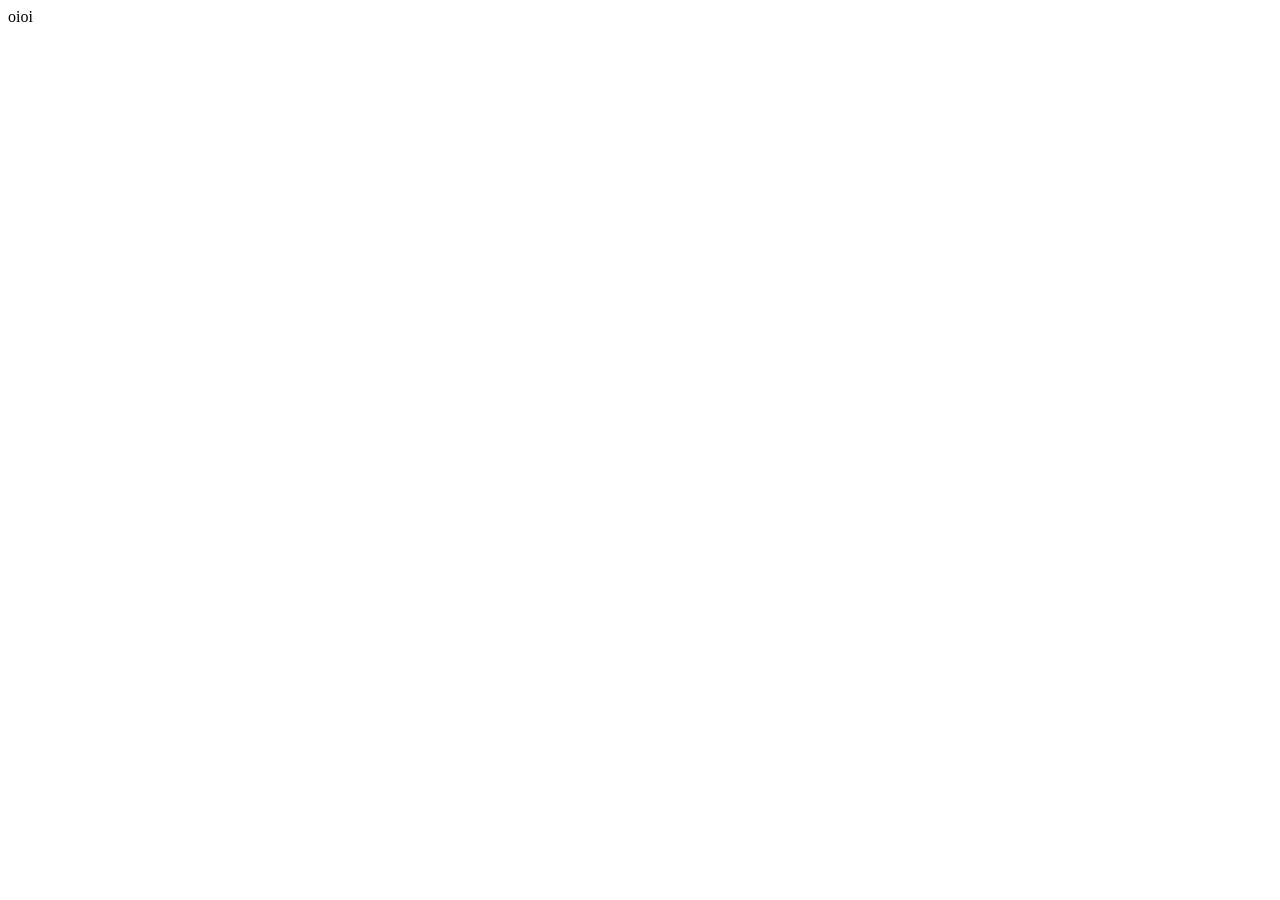
==== app/index.html @ f42e7d64 "Renomeando pastas 2" ====
<!DOCTYPE html>
<html lang="en">
<head>
    <meta charset="UTF-8">
    <meta http-equiv="X-UA-Compatible" content="IE=edge">
    <meta name="viewport" content="width=device-width, initial-scale=1.0">
    <title>Calculator</title>
    <link rel="stylesheet" href="style.css">
</head>
<body>
    <div>
        oioi
    </div>
    <script src="/script.js"></script>
</body>
</html>
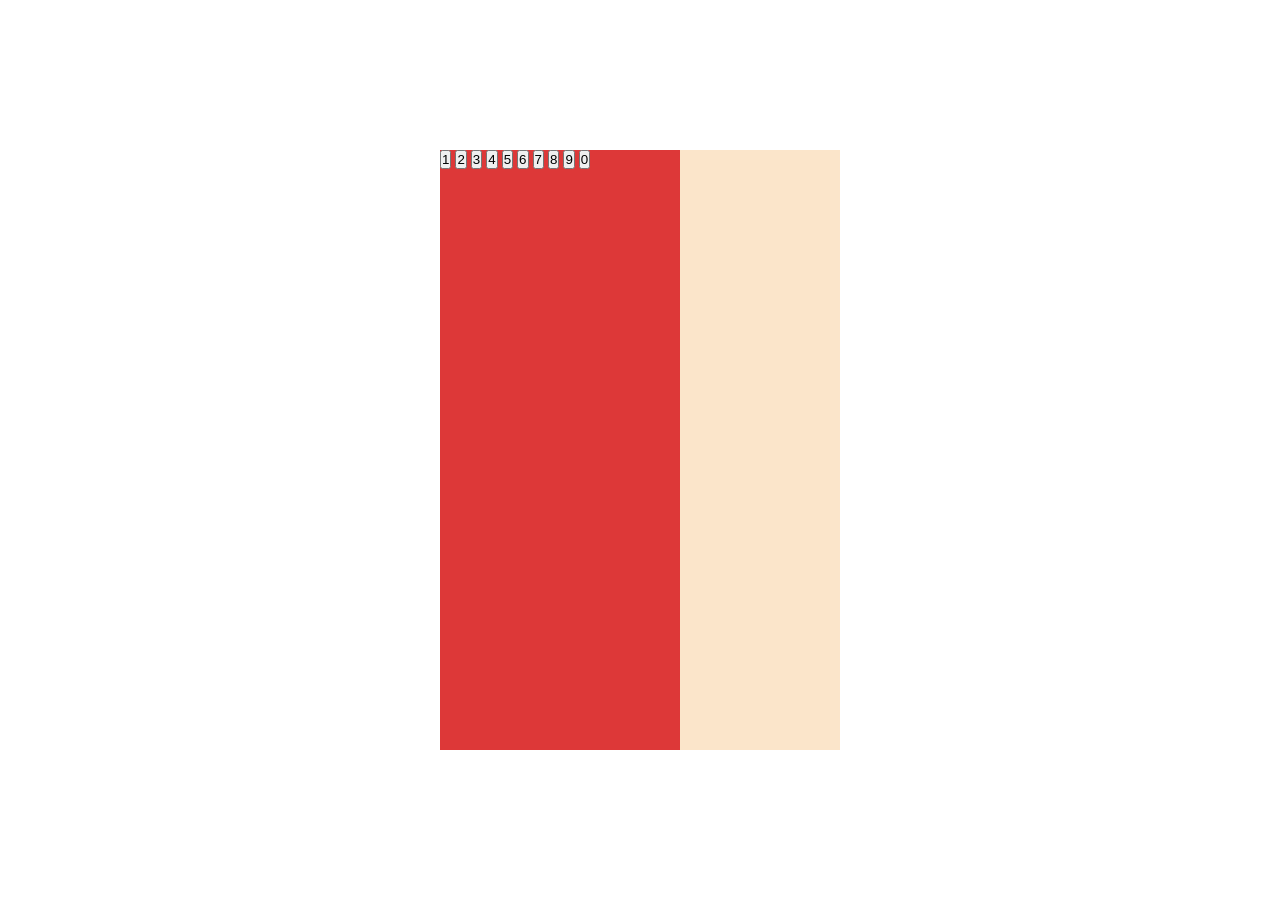
==== commit 2af95040: "primeiras mudancas" ====
--- a/app/index.html
+++ b/app/index.html
@@ -8,8 +8,24 @@
     <link rel="stylesheet" href="style.css">
 </head>
 <body>
-    <div>
-        oioi
+    <div id="calculadora">
+        <div id="div-visor">
+
+        </div>
+        <div id="div-numeros">
+            <button>1</button>
+            <button>2</button>
+            <button>3</button>
+            <button>4</button>
+            <button>5</button>
+            <button>6</button>
+            <button>7</button>
+            <button>8</button>
+            <button>9</button>
+            <button>0</button>
+        </div>
+
+        <div id="div-simbolos"></div>
     </div>
     <script src="/script.js"></script>
 </body>
--- a/app/style.css
+++ b/app/style.css
@@ -0,0 +1,27 @@
+* {
+    margin: 0;
+    padding: 0;
+}
+
+main {
+}
+
+#calculadora {
+    position: absolute;
+    top: 50%;
+    left: 50%;
+    transform: translate(-50%, -50%);
+    display: flex;
+    width: 400px;
+    height: 600px;
+    background-color: rgb(251, 229, 202);
+}
+
+#div-visor{
+    background-color: lightgray;
+}
+
+#div-numeros {
+    width: 60%;
+    background-color: rgb(221, 56, 56);
+}
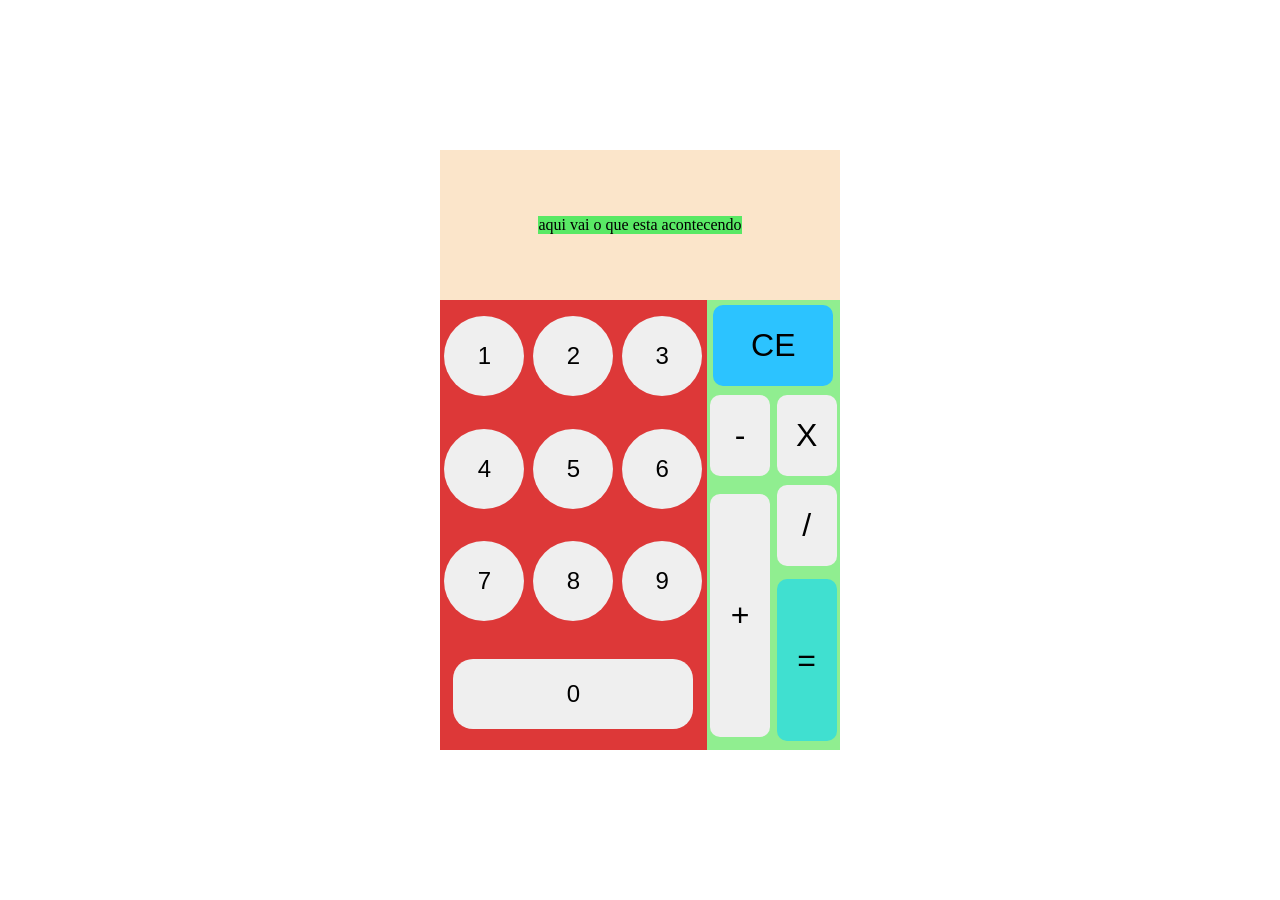
==== commit b53d1cda: "Criando estrutura básica com grid layout" ====
--- a/app/index.html
+++ b/app/index.html
@@ -8,24 +8,31 @@
     <link rel="stylesheet" href="style.css">
 </head>
 <body>
-    <div id="calculadora">
+    <main>
         <div id="div-visor">
-
+            aqui vai o que esta acontecendo
         </div>
         <div id="div-numeros">
-            <button>1</button>
-            <button>2</button>
-            <button>3</button>
-            <button>4</button>
-            <button>5</button>
-            <button>6</button>
-            <button>7</button>
-            <button>8</button>
-            <button>9</button>
-            <button>0</button>
+            <button class="all-num">1</button>
+            <button class="all-num">2</button>
+            <button class="all-num">3</button>
+            <button class="all-num">4</button>
+            <button class="all-num">5</button>
+            <button class="all-num">6</button>
+            <button class="all-num">7</button>
+            <button class="all-num">8</button>
+            <button class="all-num">9</button>
+            <button class="all-num" id="zero-num">0</button>
         </div>
-
-        <div id="div-simbolos"></div>
+    
+        <div id="div-simbolos">
+            <button class="all-simb" id="clear-simb">CE</button>
+            <button class="all-simb">-</button>
+            <button class="all-simb" id="soma-simb">+</button>
+            <button class="all-simb">X</button>
+            <button class="all-simb">/</button>
+            <button class="all-simb" id="equal-simb">=</button>
+        </div>
     </div>
     <script src="/script.js"></script>
 </body>
--- a/app/style.css
+++ b/app/style.css
@@ -3,25 +3,94 @@
     padding: 0;
 }
 
-main {
+html,body {
+    width: 100%;
+    height: 100%;
 }
 
-#calculadora {
+main {
     position: absolute;
+    display: grid;
+    justify-items: center;
+    align-items: center;
+    grid-template-rows: 1fr 3fr;
+    grid-template-columns: 2fr 1fr;
     top: 50%;
     left: 50%;
     transform: translate(-50%, -50%);
-    display: flex;
     width: 400px;
     height: 600px;
     background-color: rgb(251, 229, 202);
 }
 
 #div-visor{
-    background-color: lightgray;
+    grid-column-start: 1;
+    grid-column-end: 3;
+    background-color: rgb(89, 233, 101);
 }
 
 #div-numeros {
-    width: 60%;
+    display: grid;
+    justify-items: center;
+    align-items: center;
+    grid-template-rows: 1fr 1fr 1fr 1fr;
+    grid-template-columns: 1fr 1fr 1fr;
+    width: 100%;
+    height: 100%;
     background-color: rgb(221, 56, 56);
+}
+
+button{
+    font-size: 1.5em;
+    border: 0;
+}
+
+.all-num {
+    width: 80px;
+    height: 80px;
+    border-radius: 100%;
+}
+
+
+#zero-num {
+    width: 90%;
+    height: 70px;
+    grid-column-start: 1;
+    grid-column-end: 4;
+    border-radius: 20px;
+}
+
+#div-simbolos {
+    background-color: lightgreen;
+    width: 100%;
+    height: 100%;
+    display: grid;
+    justify-items: center;
+    align-items: center;
+    grid-template-columns: 1fr 1fr;
+    grid-template-rows: 1fr 1fr 1fr 1fr 1fr;
+}
+
+.all-simb {
+    width: 90%;
+    height: 90%;
+    font-size: 2em;
+    border-radius: 10px;
+}
+
+#clear-simb {
+    grid-column-start: 1;
+    grid-column-end: 3;
+    background-color: rgb(44, 195, 255);
+}
+
+#soma-simb{
+    grid-row-start: 3;
+    grid-row-end: 6;
+}
+
+#equal-simb{
+    grid-row-start: 4;
+    grid-row-end: 6;
+    background-color: turquoise;
 }
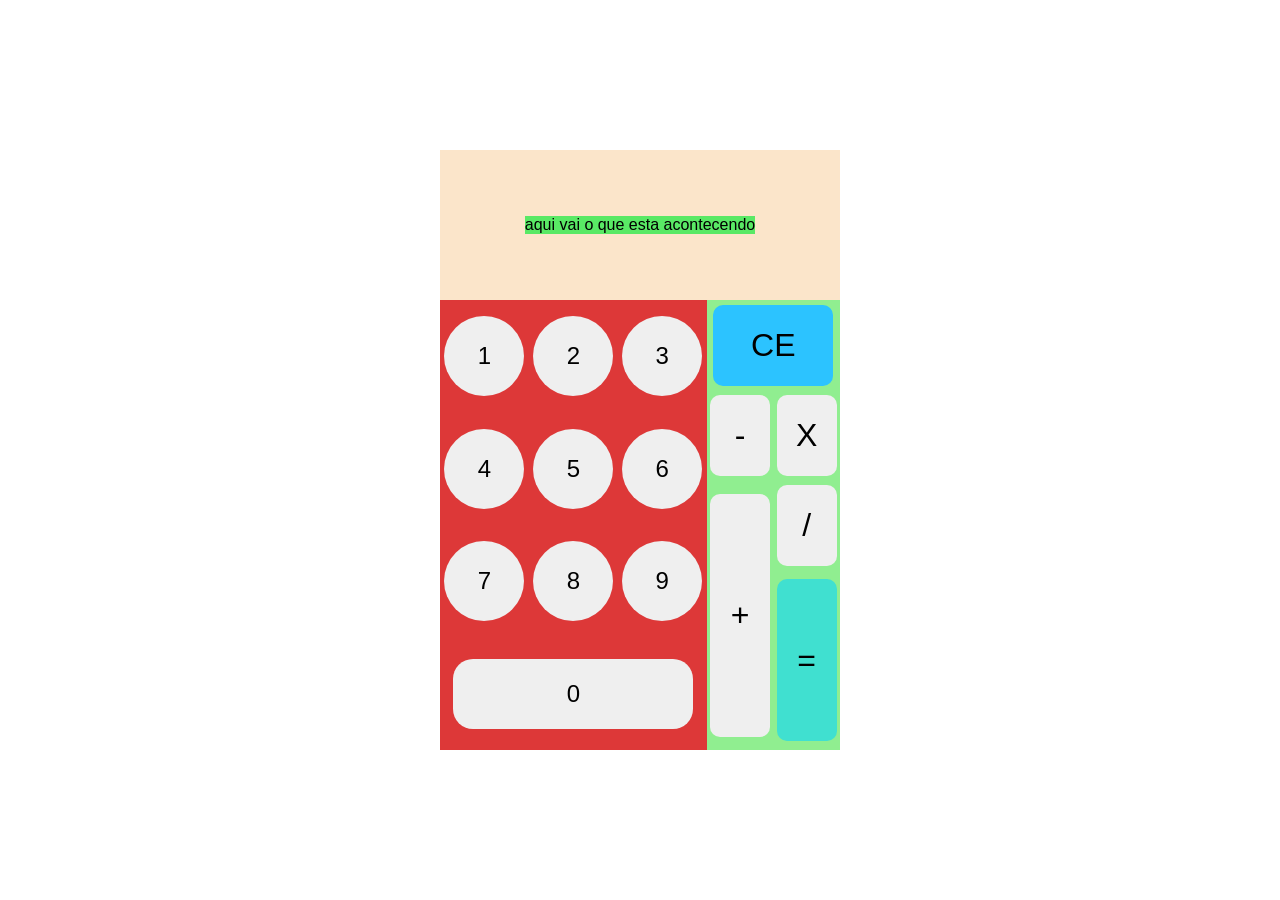
==== commit 1036194e: "primeiro commit js" ====
--- a/app/index.html
+++ b/app/index.html
@@ -34,6 +34,6 @@
             <button class="all-simb" id="equal-simb">=</button>
         </div>
     </div>
-    <script src="/script.js"></script>
+    <script src="/script.js">
 </body>
 </html>
--- a/app/style.css
+++ b/app/style.css
@@ -1,6 +1,7 @@
 * {
     margin: 0;
     padding: 0;
+    font-family: 'Segoe UI', Tahoma, Geneva, Verdana, sans-serif;
 }
 
 html,body {
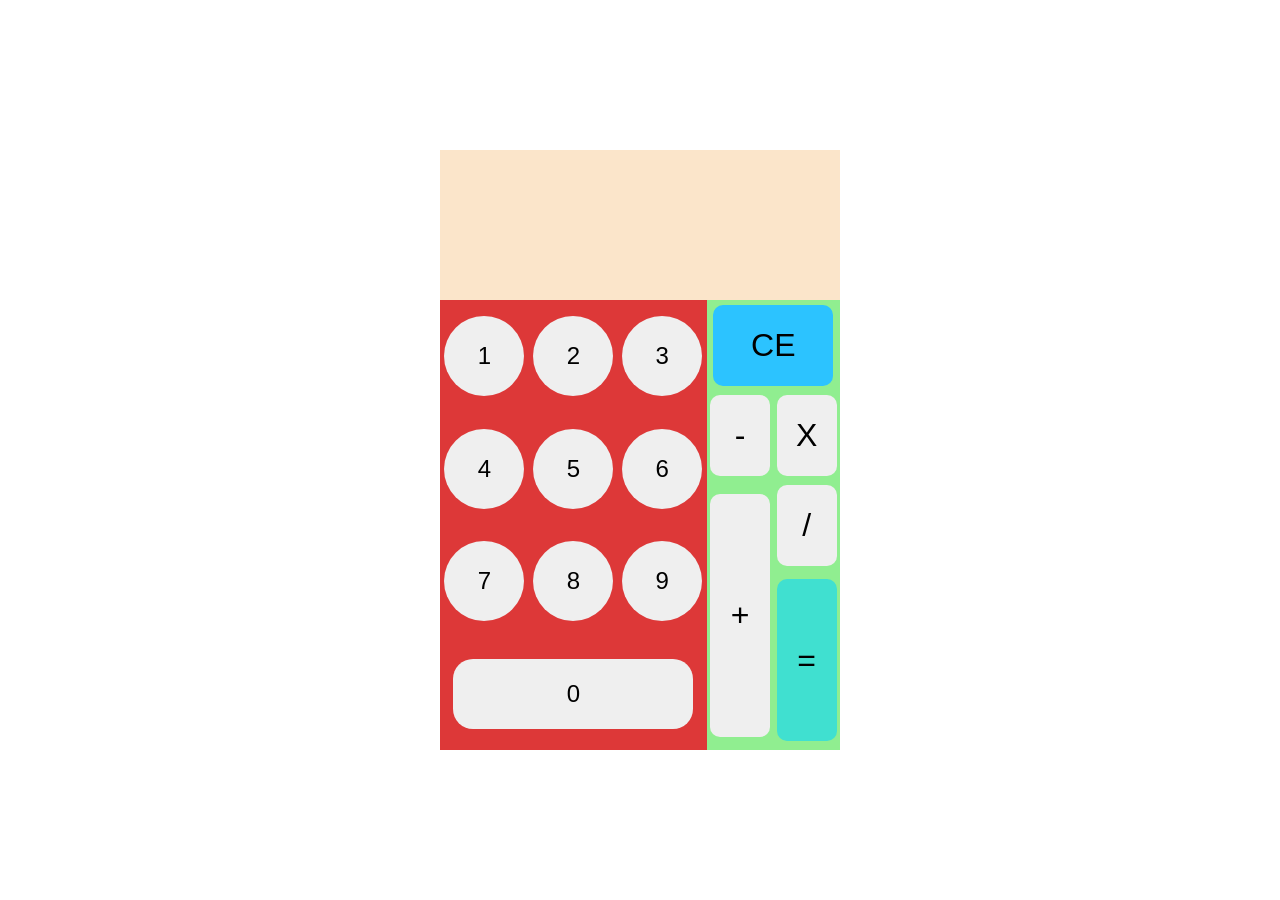
==== commit b8414b41: "prototipo de funcionamento dos calculos" ====
--- a/app/index.html
+++ b/app/index.html
@@ -9,31 +9,29 @@
 </head>
 <body>
     <main>
-        <div id="div-visor">
-            aqui vai o que esta acontecendo
-        </div>
+        <div id="div-visor"></div>
         <div id="div-numeros">
-            <button class="all-num">1</button>
-            <button class="all-num">2</button>
-            <button class="all-num">3</button>
-            <button class="all-num">4</button>
-            <button class="all-num">5</button>
-            <button class="all-num">6</button>
-            <button class="all-num">7</button>
-            <button class="all-num">8</button>
-            <button class="all-num">9</button>
-            <button class="all-num" id="zero-num">0</button>
+            <button class="char all-num">1</button>
+            <button class="char all-num">2</button>
+            <button class="char all-num">3</button>
+            <button class="char all-num">4</button>
+            <button class="char all-num">5</button>
+            <button class="char all-num">6</button>
+            <button class="char all-num">7</button>
+            <button class="char all-num">8</button>
+            <button class="char all-num">9</button>
+            <button class="char all-num" id="zero-num">0</button>
         </div>
     
         <div id="div-simbolos">
             <button class="all-simb" id="clear-simb">CE</button>
-            <button class="all-simb">-</button>
-            <button class="all-simb" id="soma-simb">+</button>
-            <button class="all-simb">X</button>
-            <button class="all-simb">/</button>
+            <button class="char all-simb">-</button>
+            <button class="char all-simb" id="soma-simb">+</button>
+            <button class="char all-simb">X</button>
+            <button class="char all-simb">/</button>
             <button class="all-simb" id="equal-simb">=</button>
         </div>
     </div>
-    <script src="/script.js">
+    <script src="script.js"></script>
 </body>
 </html>
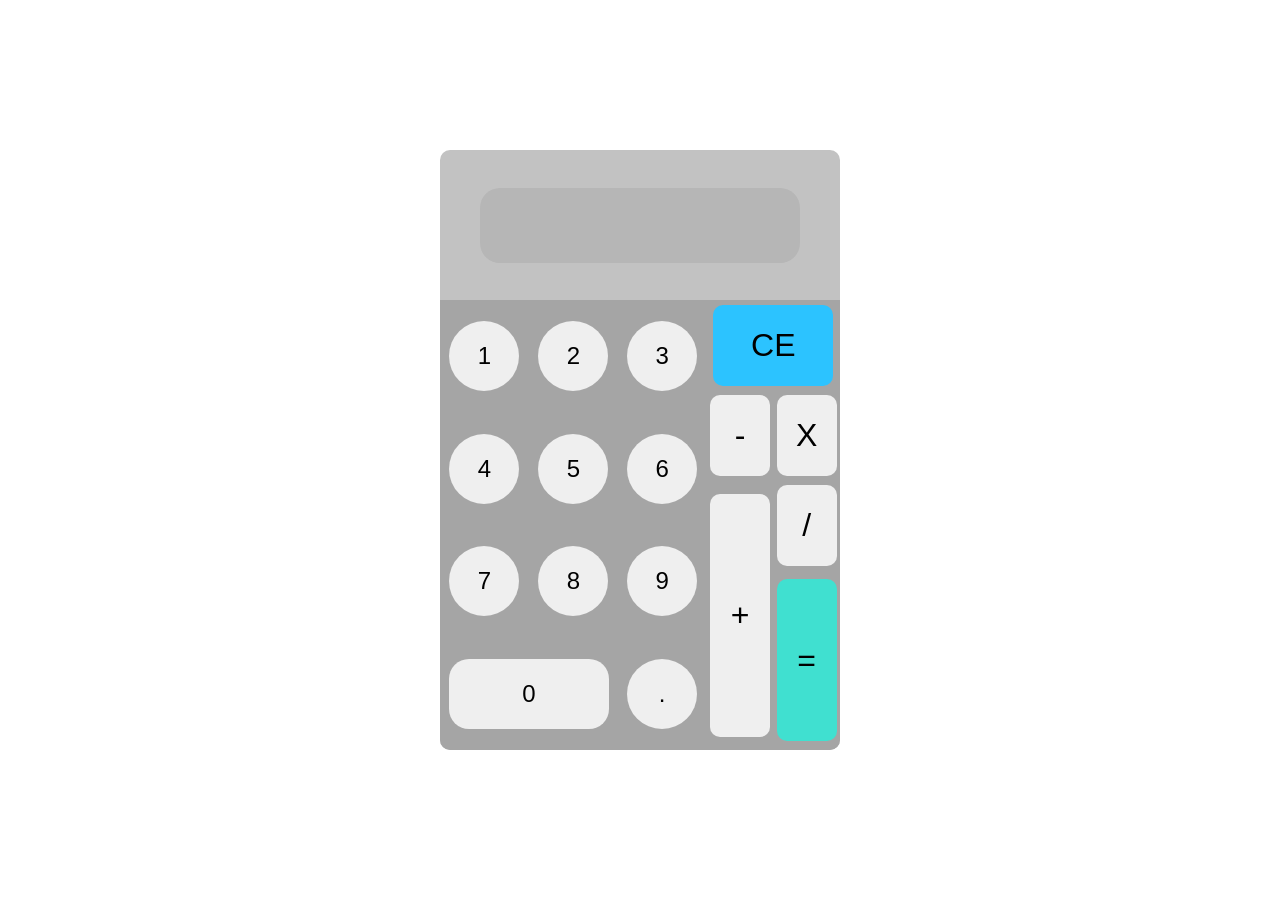
==== commit 9f839ee0: "Adicionando suporte a float" ====
--- a/app/index.html
+++ b/app/index.html
@@ -21,6 +21,7 @@
             <button class="char all-num">8</button>
             <button class="char all-num">9</button>
             <button class="char all-num" id="zero-num">0</button>
+            <button class="char all-num" id="ponto">.</button>
         </div>
     
         <div id="div-simbolos">
--- a/app/style.css
+++ b/app/style.css
@@ -2,6 +2,7 @@
     margin: 0;
     padding: 0;
     font-family: 'Segoe UI', Tahoma, Geneva, Verdana, sans-serif;
+    box-sizing: border-box;
 }
 
 html,body {
@@ -21,13 +22,22 @@
     transform: translate(-50%, -50%);
     width: 400px;
     height: 600px;
-    background-color: rgb(251, 229, 202);
+    background-color: rgb(194, 194, 194);
+    border-radius: 10px;
 }
 
 #div-visor{
     grid-column-start: 1;
     grid-column-end: 3;
-    background-color: rgb(89, 233, 101);
+    width: 80%;
+    height: 50%;
+    text-align: end;
+    align-items: center;
+    padding-right: 10px;
+    background-color: rgb(182, 182, 182);
+    color: rgb(100, 100, 100);
+    font-size: 3em;
+    border-radius: 20px;
 }
 
 #div-numeros {
@@ -38,7 +48,8 @@
     grid-template-columns: 1fr 1fr 1fr;
     width: 100%;
     height: 100%;
-    background-color: rgb(221, 56, 56);
+    background-color: rgb(165, 165, 165);
+    border-bottom-left-radius: 10px;
 }
 
 button{
@@ -47,8 +58,8 @@
 }
 
 .all-num {
-    width: 80px;
-    height: 80px;
+    width: 70px;
+    height: 70px;
     border-radius: 100%;
 }
 
@@ -57,12 +68,12 @@
     width: 90%;
     height: 70px;
     grid-column-start: 1;
-    grid-column-end: 4;
+    grid-column-end: 3;
     border-radius: 20px;
 }
 
 #div-simbolos {
-    background-color: lightgreen;
+    background-color: rgb(165, 165, 165);
     width: 100%;
     height: 100%;
     display: grid;
@@ -70,6 +81,7 @@
     align-items: center;
     grid-template-columns: 1fr 1fr;
     grid-template-rows: 1fr 1fr 1fr 1fr 1fr;
+    border-bottom-right-radius: 10px;
 }
 
 .all-simb {
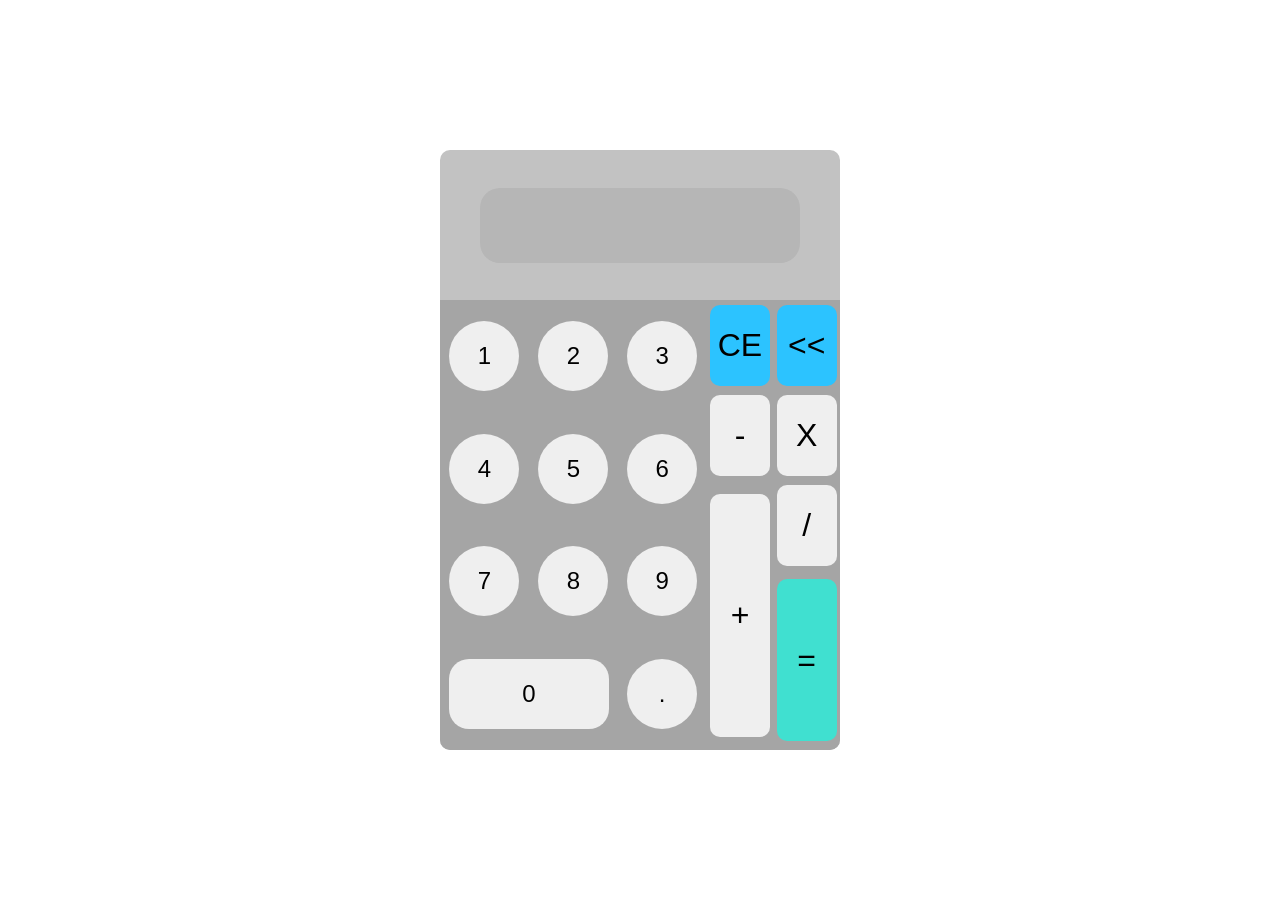
==== commit f9265f9b: "Adicionando botão de apagar um char" ====
--- a/app/index.html
+++ b/app/index.html
@@ -26,6 +26,7 @@
     
         <div id="div-simbolos">
             <button class="all-simb" id="clear-simb">CE</button>
+            <button class="all-simb" id="undo-simb"> << </button>
             <button class="char all-simb">-</button>
             <button class="char all-simb" id="soma-simb">+</button>
             <button class="char all-simb">X</button>
--- a/app/style.css
+++ b/app/style.css
@@ -93,7 +93,11 @@
 
 #clear-simb {
     grid-column-start: 1;
-    grid-column-end: 3;
+    grid-column-end: 2;
+    background-color: rgb(44, 195, 255);
+}
+
+#undo-simb {
     background-color: rgb(44, 195, 255);
 }
 
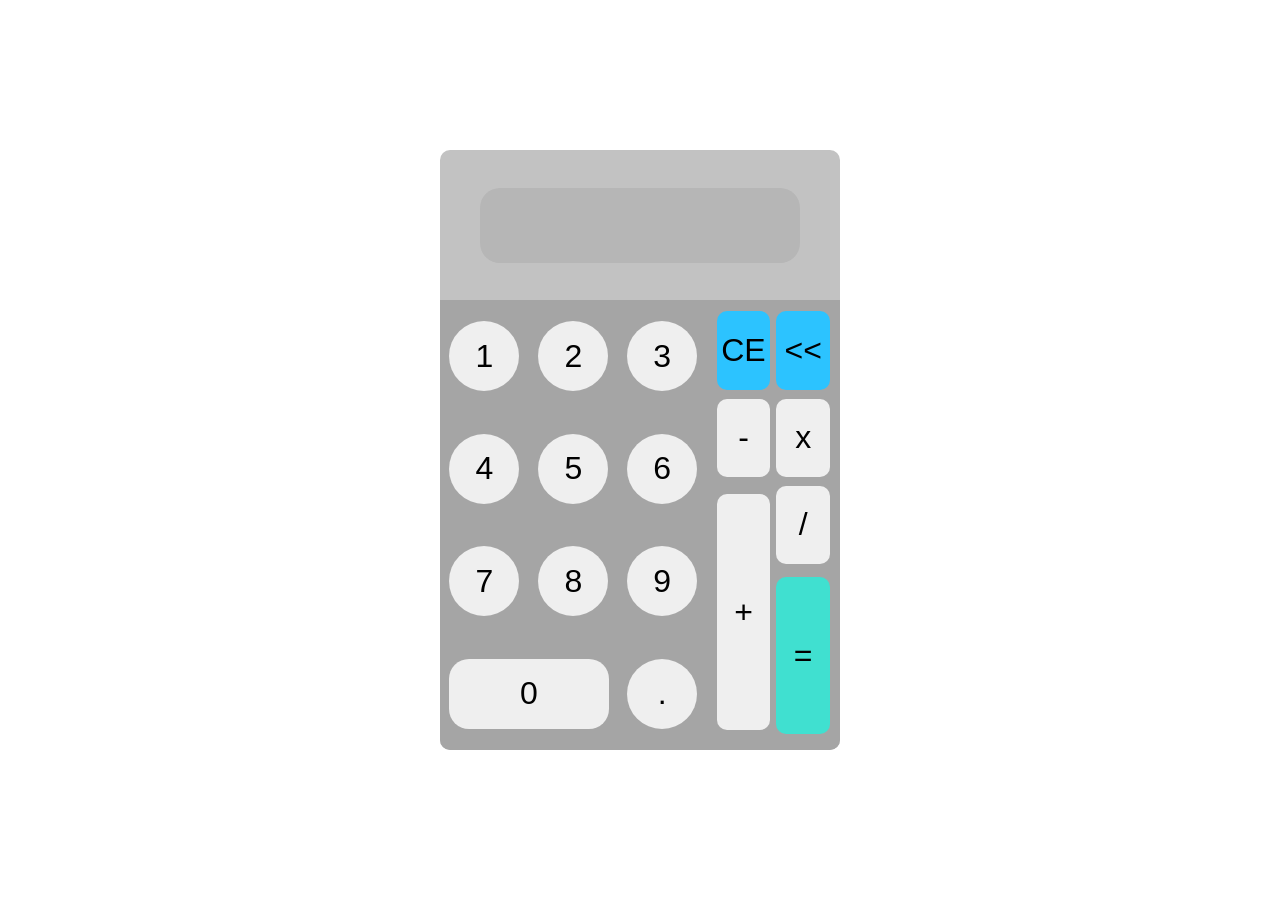
==== commit 5397b0ff: "Reformulando os onclick e adicionando novas regras" ====
--- a/app/index.html
+++ b/app/index.html
@@ -29,7 +29,7 @@
             <button class="all-simb" id="undo-simb"> << </button>
             <button class="char all-simb">-</button>
             <button class="char all-simb" id="soma-simb">+</button>
-            <button class="char all-simb">X</button>
+            <button class="char all-simb">x</button>
             <button class="char all-simb">/</button>
             <button class="all-simb" id="equal-simb">=</button>
         </div>
--- a/app/style.css
+++ b/app/style.css
@@ -61,6 +61,7 @@
     width: 70px;
     height: 70px;
     border-radius: 100%;
+    font-size: 2em;
 }
 
 
@@ -82,6 +83,7 @@
     grid-template-columns: 1fr 1fr;
     grid-template-rows: 1fr 1fr 1fr 1fr 1fr;
     border-bottom-right-radius: 10px;
+    padding: 7px;
 }
 
 .all-simb {
